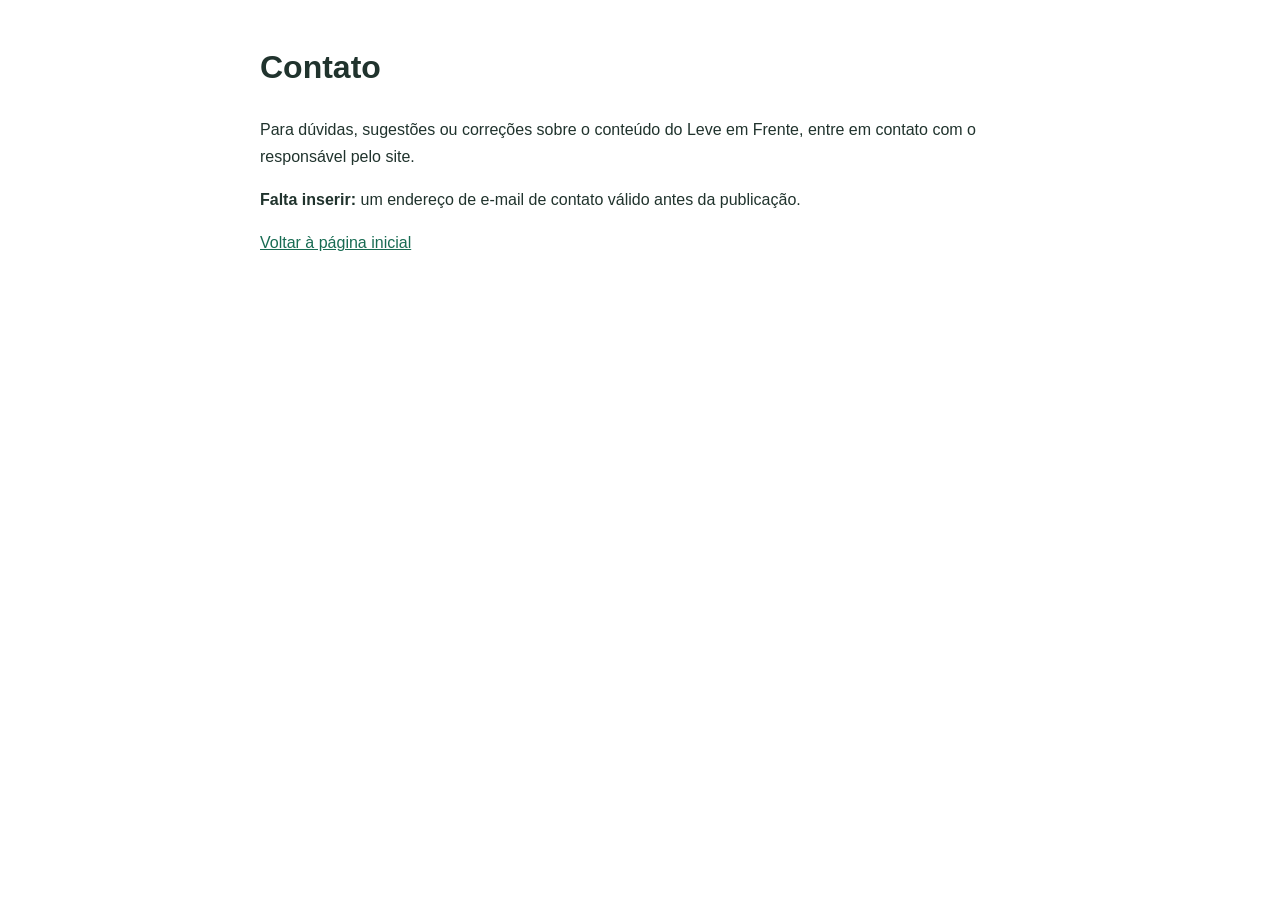
==== contato.html @ 21151cc6 "Add files via upload" ====
<!doctype html>
<html lang="pt-BR"><head><meta charset="utf-8"><meta name="viewport" content="width=device-width, initial-scale=1"><title>Contato | Leve em Frente</title>
<style>body{font:16px/1.7 Arial,sans-serif;max-width:760px;margin:40px auto;padding:0 20px;color:#20332d}a{color:#176b52}</style></head>
<body><h1>Contato</h1><p>Para dúvidas, sugestões ou correções sobre o conteúdo do Leve em Frente, entre em contato com o responsável pelo site.</p>
<p><strong>Falta inserir:</strong> um endereço de e-mail de contato válido antes da publicação.</p>
<p><a href="index.html">Voltar à página inicial</a></p></body></html>
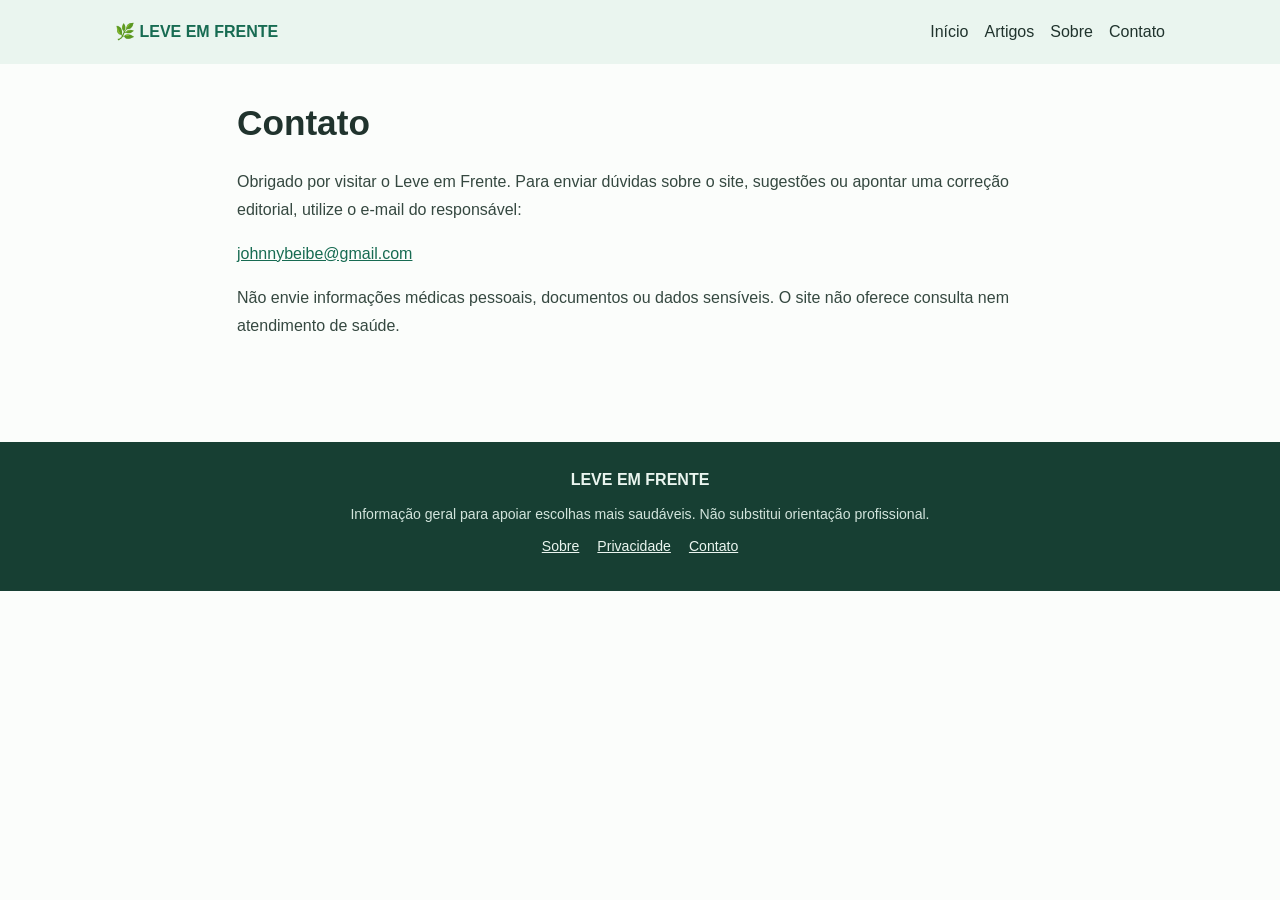
==== commit cb7381a0: "Add files via upload" ====
--- a/contato.html
+++ b/contato.html
@@ -1,6 +1 @@
-<!doctype html>
-<html lang="pt-BR"><head><meta charset="utf-8"><meta name="viewport" content="width=device-width, initial-scale=1"><title>Contato | Leve em Frente</title>
-<style>body{font:16px/1.7 Arial,sans-serif;max-width:760px;margin:40px auto;padding:0 20px;color:#20332d}a{color:#176b52}</style></head>
-<body><h1>Contato</h1><p>Para dúvidas, sugestões ou correções sobre o conteúdo do Leve em Frente, entre em contato com o responsável pelo site.</p>
-<p><strong>Falta inserir:</strong> um endereço de e-mail de contato válido antes da publicação.</p>
-<p><a href="index.html">Voltar à página inicial</a></p></body></html>+<!doctype html><html lang="pt-BR"><head><meta charset="utf-8"><meta name="viewport" content="width=device-width, initial-scale=1"><meta name="description" content="Entre em contato com o Leve em Frente para dúvidas, sugestões ou correções."><title>Contato | Leve em Frente</title><link rel="stylesheet" href="estilo.css"></head><body><header class="topo"><nav class="nav"><a class="marca" href="index.html">🌿 LEVE EM FRENTE</a><div class="navlinks"><a href="index.html">Início</a><a href="artigos.html">Artigos</a><a href="sobre.html">Sobre</a><a href="contato.html">Contato</a></div></nav></header><main class="conteudo"><h1>Contato</h1><p>Obrigado por visitar o Leve em Frente. Para enviar dúvidas sobre o site, sugestões ou apontar uma correção editorial, utilize o e-mail do responsável:</p><p><a href="mailto:johnnybeibe@gmail.com">johnnybeibe@gmail.com</a></p><p>Não envie informações médicas pessoais, documentos ou dados sensíveis. O site não oferece consulta nem atendimento de saúde.</p></main><footer class="rodape"><strong>LEVE EM FRENTE</strong><p>Informação geral para apoiar escolhas mais saudáveis. Não substitui orientação profissional.</p><p><a href="sobre.html">Sobre</a><a href="privacidade.html">Privacidade</a><a href="contato.html">Contato</a></p></footer></body></html>
--- a/estilo.css
+++ b/estilo.css
@@ -0,0 +1,4 @@
+
+:root{--verde:#176b52;--texto:#20332d;--cinza:#5d6d66;--claro:#eaf5ef;--linha:#e1ebe5}
+*{box-sizing:border-box}body{margin:0;font:16px/1.75 Arial,Helvetica,sans-serif;color:var(--texto);background:#fbfdfb}
+a{color:var(--verde)}.topo{background:#eaf5ef;padding:18px 6%}.nav{max-width:1050px;margin:auto;display:flex;gap:18px;justify-content:space-between;align-items:center;flex-wrap:wrap}.marca{font-weight:800;color:var(--verde);text-decoration:none}.navlinks{display:flex;gap:16px;flex-wrap:wrap}.navlinks a{color:#20332d;text-decoration:none}.conteudo{max-width:850px;margin:38px auto;padding:0 22px 48px}.conteudo h1{font-size:2.2rem;line-height:1.2}.conteudo h2{margin-top:30px;line-height:1.3}.conteudo p,.conteudo li{color:#354840}.meta{color:#687a71;font-size:.9rem}.nota{background:#fff4e7;border-left:4px solid #e6a052;padding:15px 18px;border-radius:8px;margin:22px 0}.card{display:block;background:#fff;border:1px solid var(--linha);border-radius:14px;padding:18px;margin:14px 0;text-decoration:none;color:inherit}.card h2,.card h3{margin:0 0 7px;color:var(--verde)}.rodape{background:#173f33;color:#eaf5ef;padding:24px 6%;text-align:center}.rodape a{color:#eaf5ef;margin:0 9px}.rodape p{font-size:.88rem;max-width:850px;margin:8px auto;color:#d2e4dc}
